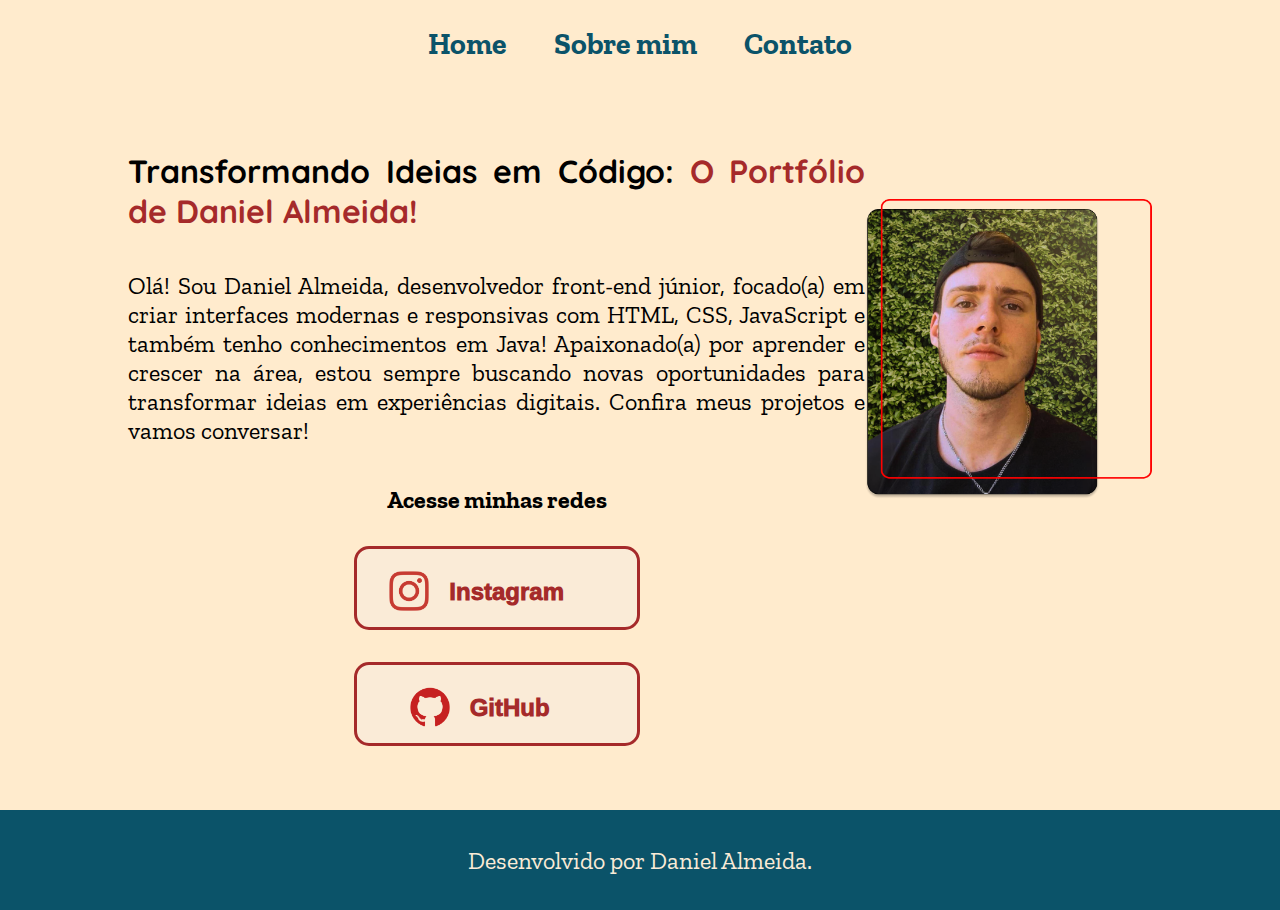
==== index.html @ 3774ef5c "first commit" ====
<!DOCTYPE html>
    <html lang="pt-br">
    <head>
        <meta charset="UTF-8">
        <meta http-equiv="X-UA-Compatible" content="IE-edge">
        <meta name="viewport" content="width=device-width, initial-scale=1.0">
        <link rel="stylesheet" href="/Style/style.css">
        <link rel="icon" href="iconPrincipal.png" type="/img/image/png">
        <link rel="preconnect" href="https://fonts.googleapis.com">
        <link rel="preconnect" href="https://fonts.gstatic.com" crossorigin>
        <link href="https://fonts.googleapis.com/css2?family=Bebas+Neue&family=Quicksand:wght@300..700&display=swap" rel="stylesheet">
        <title>Portfólio</title>
    </head>
    <body>
        <header>
            <nav id="links">
                <a class="text_decoration" href="index.html">Home</a>
                <a class="text_decoration" href="sobre.html">Sobre mim</a>
                <a class="text_decoration" href="contato.html">Contato</a>
            </nav>
        </header>
        
            <main class="apresentacao">
                <section class="apresentacao_conteudo">
            <h1 class="titulo">Transformando Ideias em Código:<strong class="negrito"> O Portfólio de Daniel Almeida!</strong></h1>
            <p>Olá! Sou Daniel Almeida, desenvolvedor front-end júnior, focado(a) em criar interfaces modernas e responsivas com HTML, CSS, JavaScript e também tenho conhecimentos em Java!
             Apaixonado(a) por aprender e crescer na área, estou sempre buscando novas oportunidades para transformar ideias em experiências digitais. Confira meus projetos e vamos conversar!</p>    
             
             <img src="/img/mobile.png" alt="Foto de Daniel Almeida" id="profileMobile">
           
             <div class="botoes">  
                <h2>Acesse minhas redes</h2>
                <a id="botao1" href="https://www.instagram.com/daniel_almeidasc/"><img id="insta" src="/img/instagram.png" alt="icone Instagram">Instagram </a>
                <a id="botao2" href="https://github.com/DanielAlmeidaSC"><img id="gitImage" src="/img/github.png" alt="">GitHub</a>
            </div>  
            </section>
        <img src="/img/Daniel.png" alt="Foto de Daniel Almeida" id="profile">
            </main>
        <footer class="rodape">
            <p id="textoRodape">Desenvolvido por Daniel Almeida.</p>
        </footer>
    </body>
    <script src="app.js"></script>
    </html>
---- Style/style.css ----
@import url('https://fonts.googleapis.com/css2?family=Bebas+Neue&family=Quicksand:wght@300..700&family=Zilla+Slab:ital,wght@0,300;0,400;0,500;0,600;0,700;1,300;1,400;1,500;1,600;1,700&display=swap');

    *{
        margin: 0;
        padding: 0;
    }


    .apresentacao{
        padding: 5% 10%;
        display: flex;
        align-items: center;
        justify-content: space-between;
    }


    body{
        height: 100%;
        background-color: blanchedalmond;
        box-sizing: border-box;
    }

    header{
        text-align: center;
        justify-content: center;
        padding: 2%;
        font-size: 1.87rem;
    }


    .text_decoration{
        color: #0b5369;
        text-decoration: none;
        margin: 20px;
        font-family: "Zilla Slab", serif;
        font-weight: bold;
    }

    .negrito{
        color: brown;
    }

    h1{
        font-size: 2rem; 
        font-family: "Quicksand", sans-serif;
    }


    .apresentacao_conteudo{
        display: flex;
        width: 800px;
        text-align: justify;
        flex-direction: column;
        gap: 40px
    }

    p{
        font-family: "Zilla Slab", serif;
        font-size: 1.5rem;
    }

    .botoes{
        text-align: center;
        
        display: flex;
        flex-direction: column;
        justify-content: space-between;
        gap: 32px;
        align-items: center;
        font-family: "Zilla Slab", serif;
    }


    #botao1{
        justify-content: center;
        border: 3px solid brown;
        padding: 21.5px 0 ;
        background-color: antiquewhite;
        border-radius: 15px;
        width: 280px;
        font-size: 1.5rem;
        text-align: center;
        text-decoration: none;
        color:brown;
        font-weight: 1000;
        font-family: 'Montserrat', sans-serif;
    }

    #botao2{
        padding: 21.5px 0;
        width: 280px;
        border-radius: 15px;
        text-align: center;
        text-indent: 20%;
        text-decoration: none;
        font-weight: 1000;
        border: 3px solid brown;
        background-color: antiquewhite;
        font-size: 1.5rem;
        font-family: 'Montserrat', sans-serif;
        color :brown;
    }

    #profileMobile{
        display: none;
    }
    
    #profile{
        align-self: center;
        display: flex;
        margin-top: -200px;
        height: 300px;
    }

    #insta{
        height: 40px;
        margin-bottom: -11px;
        margin-left: -40px;
        margin-right: 20px;
    }

    #gitImage{
        height: 40px;
        margin-bottom: -11px;
        margin-left: -90px;
        margin-right: 20px;
    }

    #botao1:hover{
        background-color: brown;
        color: aliceblue;
        box-shadow: 2px 2px 50px brown;
    }

    #botao2:hover{ /*Vai mudar a cor de fundo*/
        background-color: brown;
        color: aliceblue;
        box-shadow: 2px 2px 50px brown;
    }

    .rodape{
        text-align: center;
        display: flex;
        justify-content: center;
        background-color: #0b5369;
        height: 100px;
        bottom: 0%;
        width: 100%;
    }

    #textoRodape{
        display: flex;
        align-items: center;
        color: antiquewhite;
    }

    .text_redes{
        text-decoration: none;
        font-weight: bold;
        color: #0b5369;
        font-size: large;
        text-align: center;
        justify-content: center;
    }


    .botoes_contato1{
       cursor: pointer;
       width: 250px;
       margin: auto;
       margin-bottom: 60px;
       border-radius: 50px;
       border: #0b5369 solid;
       display: flex;
       text-align: center;
       justify-content: center;
       padding: 10px;
       height: 30px;
       gap: 5px;
       font-family: "Quicksand", sans-serif;
                
    }

    
    .image_icon{
        height: 30px;
        align-items: center;
        justify-content: center;
    }

    .botoes_redes{
        padding: 8.9%;
    }
    
    .titulo_redes{
        text-align: center;
        font-weight: bold;
        margin-top: 5%;
        margin-bottom: -3%;
    }
    @media screen and (max-width: 1200px ){
        header{
            text-align: center;
            margin-top: 20px;
            flex-direction: row;
            font-size: 1.37rem;
        }
        
        .apresentacao{
            flex-direction: column;
        }
        h1{
            margin-top: 20px;
            font-size: 1.25rem;
        }
        
        .apresentacao_conteudo{
            display: flex;
            width: 300px;
            flex-direction: column;
        }

        p{
            width: 300;
            text-align: justify;
            font-family: "Zilla Slab", serif;
            font-size: 1rem;
        }

        #botao1{
            font-size: 1.25rem;
            width: 200px;
            text-indent: 40%;
        }
        
        #botao2{
            font-size: 1.25rem;
            width: 200px;
            text-indent: 40%;
        }

        #profileMobile{
            display: block; /*EXIBE PARA MOBILE*/
            margin-top: 12px;
            border-radius: 100%;
            width: 150px;
            justify-content: space-between;
            align-self: center;
        }

        #profile{
            display: none;
        }

        #insta{
            height: 30px;
            justify-content: center;
            margin-right: 10px;    
            margin-left: -80px;
        }
        
        #gitImage{
            height: 40px;
            justify-content: center;
            margin-right: 10px;        
        }
        
    }
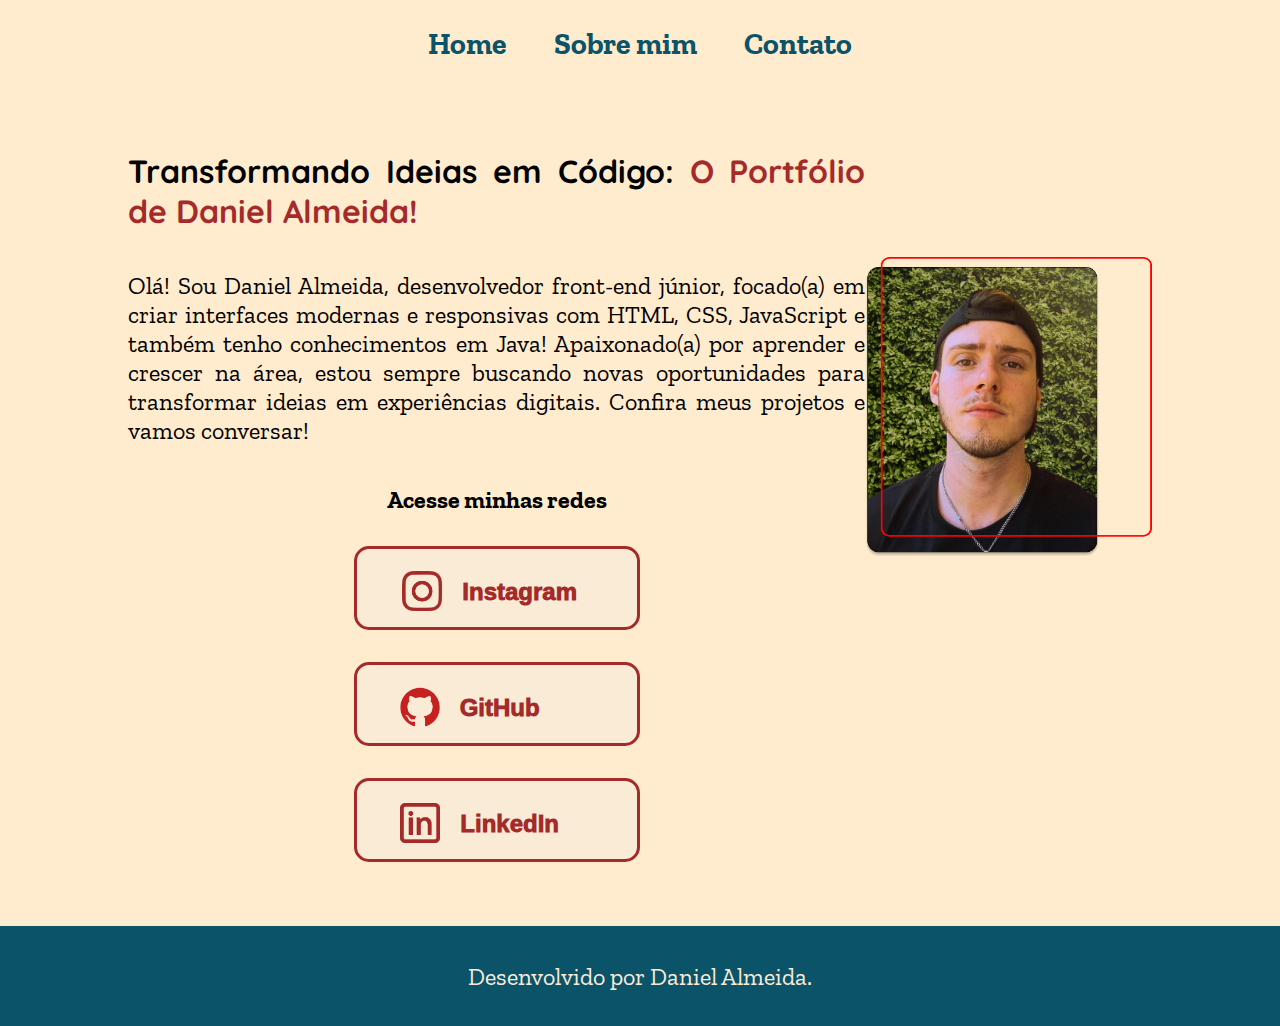
==== commit 0c954f6f: "Alteração de portfólio" ====
--- a/index.html
+++ b/index.html
@@ -30,8 +30,9 @@
            
              <div class="botoes">  
                 <h2>Acesse minhas redes</h2>
-                <a id="botao1" href="https://www.instagram.com/daniel_almeidasc/"><img id="insta" src="/img/instagram.png" alt="icone Instagram">Instagram </a>
-                <a id="botao2" href="https://github.com/DanielAlmeidaSC"><img id="gitImage" src="/img/github.png" alt="">GitHub</a>
+                <a class="botao-click"  href="https://www.instagram.com/daniel_almeidasc/"><img id="insta" src="/img/instagram.png" alt="icone Instagram">Instagram </a>
+                <a class="botao-click" href="https://github.com/DanielAlmeidaSC"><img id="gitImage" src="/img/github.png" alt="">GitHub</a>
+                <a class="botao-click" href="https://www.linkedin.com/in/daniel-expedito-ribeiro-de-almeida-75281420a/"><img id="linkedIn" src="/img/2.png" alt="LinkedIn">LinkedIn</a>
             </div>  
             </section>
         <img src="/img/Daniel.png" alt="Foto de Daniel Almeida" id="profile">
--- a/Style/style.css
+++ b/Style/style.css
@@ -70,23 +70,7 @@
         font-family: "Zilla Slab", serif;
     }
 
-
-    #botao1{
-        justify-content: center;
-        border: 3px solid brown;
-        padding: 21.5px 0 ;
-        background-color: antiquewhite;
-        border-radius: 15px;
-        width: 280px;
-        font-size: 1.5rem;
-        text-align: center;
-        text-decoration: none;
-        color:brown;
-        font-weight: 1000;
-        font-family: 'Montserrat', sans-serif;
-    }
-
-    #botao2{
+    .botao-click{
         padding: 21.5px 0;
         width: 280px;
         border-radius: 15px;
@@ -94,12 +78,13 @@
         text-indent: 20%;
         text-decoration: none;
         font-weight: 1000;
-        border: 3px solid brown;
+        border: 3px solid #a52a2a;
         background-color: antiquewhite;
         font-size: 1.5rem;
         font-family: 'Montserrat', sans-serif;
         color :brown;
     }
+    
 
     #profileMobile{
         display: none;
@@ -115,14 +100,19 @@
     #insta{
         height: 40px;
         margin-bottom: -11px;
-        margin-left: -40px;
+        margin-left: -70px;
         margin-right: 20px;
     }
-
+    #linkedIn{
+        height: 40px;
+        margin-bottom: -11px;
+        margin-left: -90px;
+        margin-right: 20px;
+    }
     #gitImage{
         height: 40px;
         margin-bottom: -11px;
-        margin-left: -90px;
+        margin-left: -110px;
         margin-right: 20px;
     }
 
@@ -226,7 +216,6 @@
             font-family: "Zilla Slab", serif;
             font-size: 1rem;
         }
-
         #botao1{
             font-size: 1.25rem;
             width: 200px;
@@ -264,5 +253,15 @@
             justify-content: center;
             margin-right: 10px;        
         }
+
+        #linkedIn{
+            height: 40px;
+            justify-content: center;
+            margin-right: 10px;        
+        }
+
+        footer{
+            margin-top: 100px;
+        }
         
     }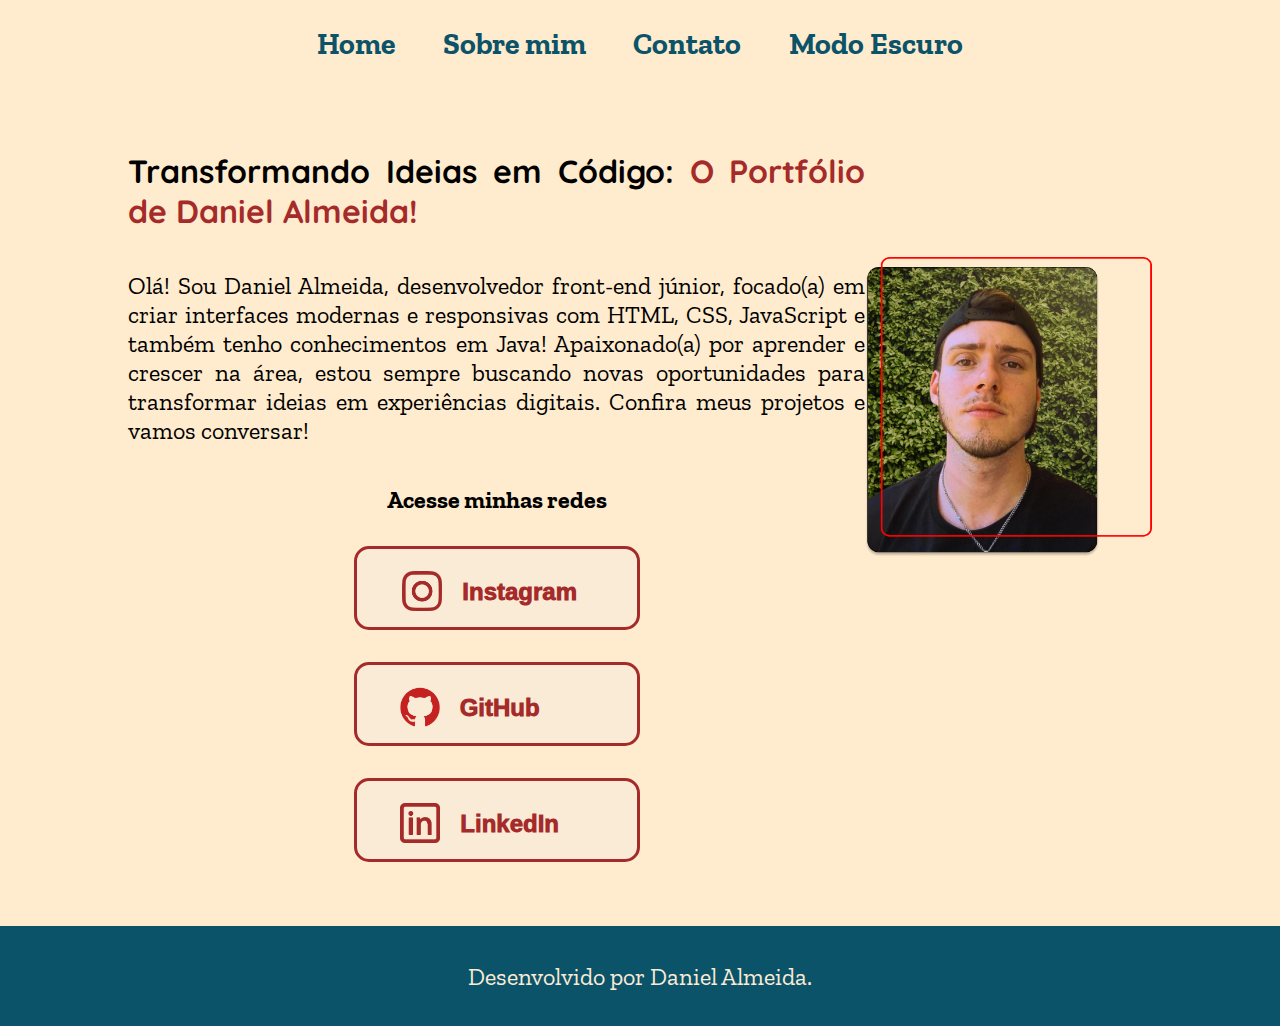
==== commit a520fe13: "Modo dark" ====
--- a/index.html
+++ b/index.html
@@ -17,6 +17,7 @@
                 <a class="text_decoration" href="index.html">Home</a>
                 <a class="text_decoration" href="sobre.html">Sobre mim</a>
                 <a class="text_decoration" href="contato.html">Contato</a>
+                <a class="text_decoration" onclick="black()">Modo Escuro</a>
             </nav>
         </header>
         
--- a/Style/style.css
+++ b/Style/style.css
@@ -34,6 +34,7 @@
         margin: 20px;
         font-family: "Zilla Slab", serif;
         font-weight: bold;
+        cursor: pointer;
     }
 
     .negrito{
